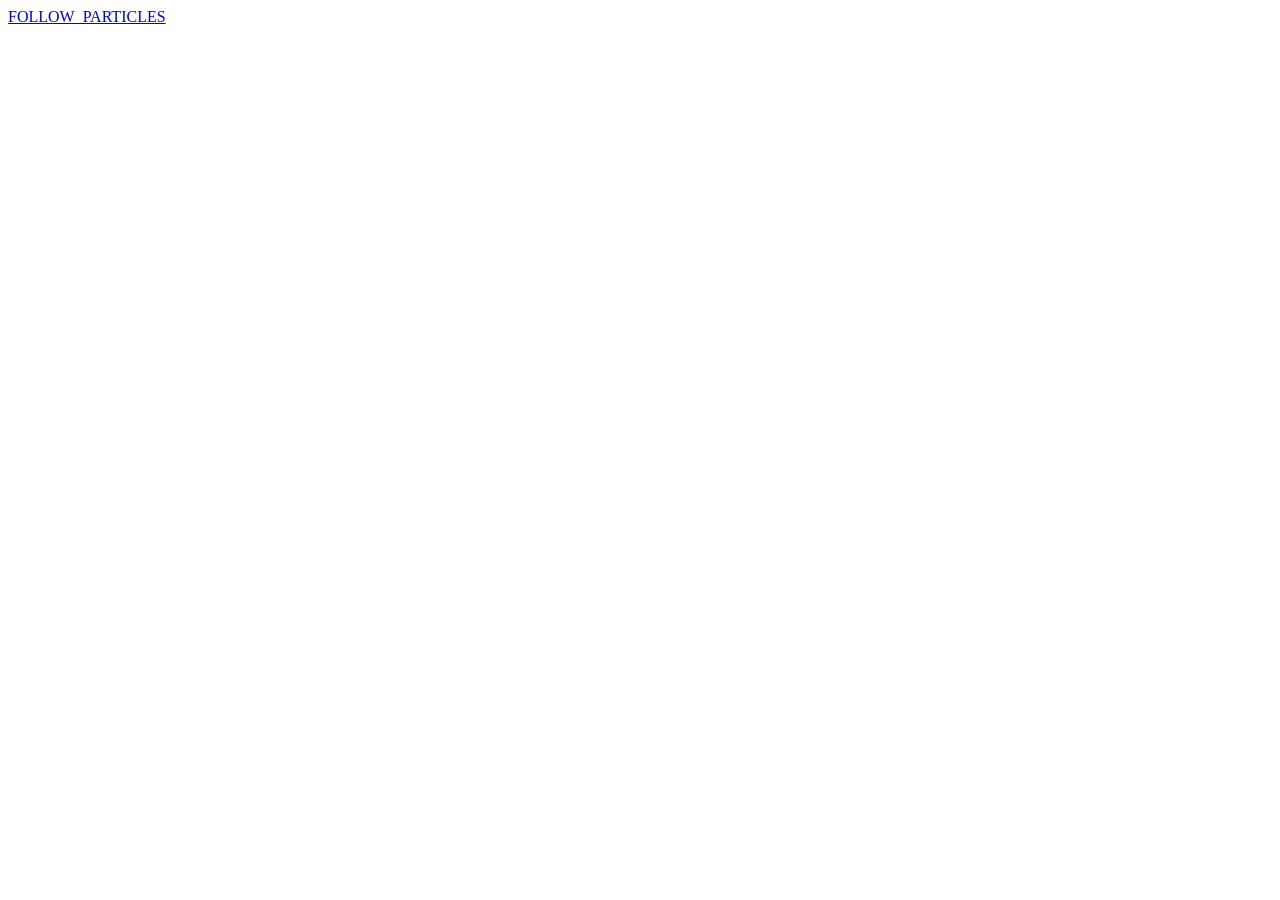
==== index.html @ 09d85169 "commit inicial" ====
<!DOCTYPE html>
<html lang="en">
<head>
    <meta charset="UTF-8">
    <meta name="viewport" content="width=device-width, initial-scale=1.0">
    <link rel="stylesheet" href="style.css">
    <title>CANVAS-EFFECTS</title>
</head>
<body>
    <a href="FOLLOW_PARTICLES/index.html">FOLLOW_PARTICLES</a>
    <script src="script.js"></script>
</body>
</html>
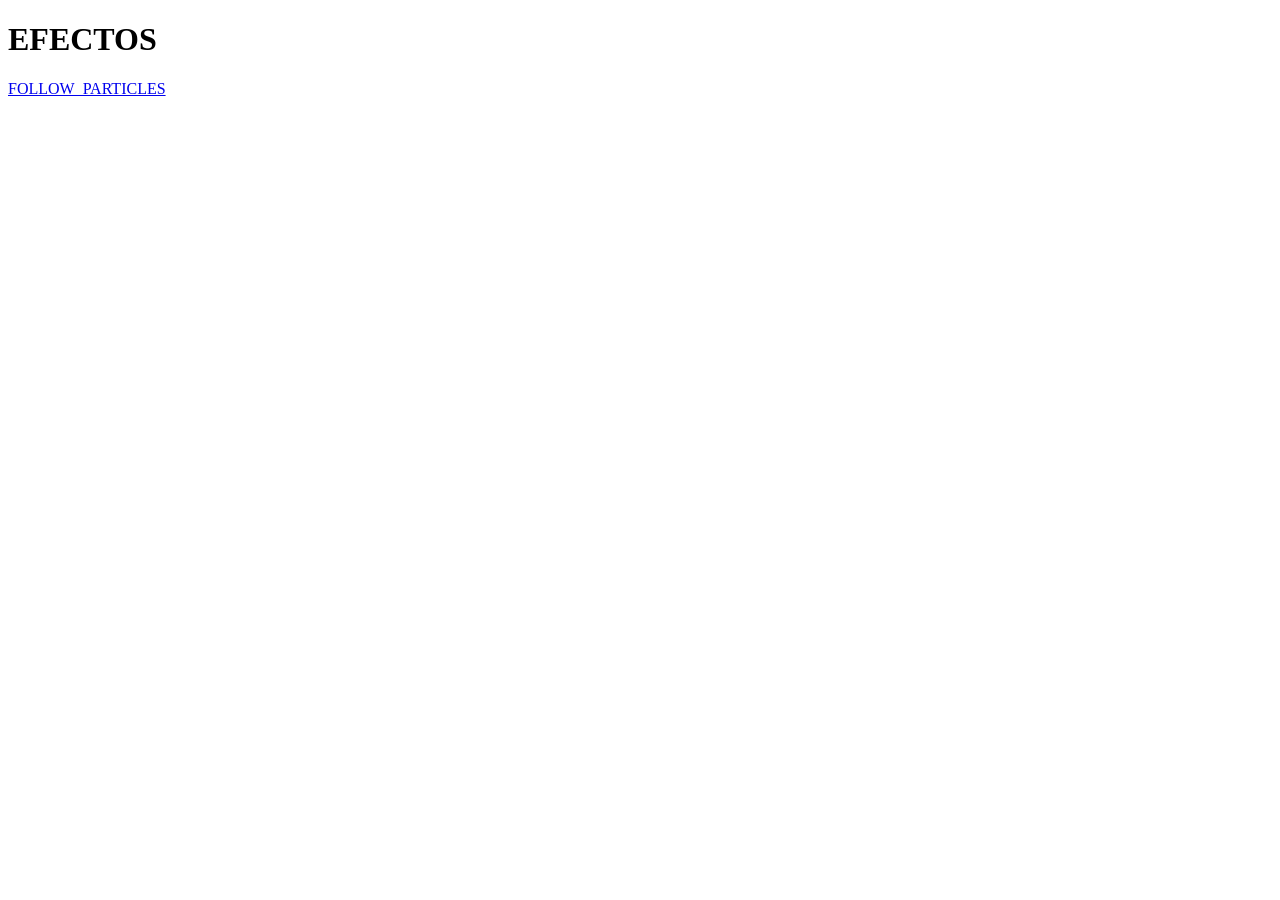
==== commit 6d8f1045: "index" ====
--- a/index.html
+++ b/index.html
@@ -7,6 +7,7 @@
     <title>CANVAS-EFFECTS</title>
 </head>
 <body>
+    <h1>EFECTOS</h1>
     <a href="FOLLOW_PARTICLES/index.html">FOLLOW_PARTICLES</a>
     <script src="script.js"></script>
 </body>
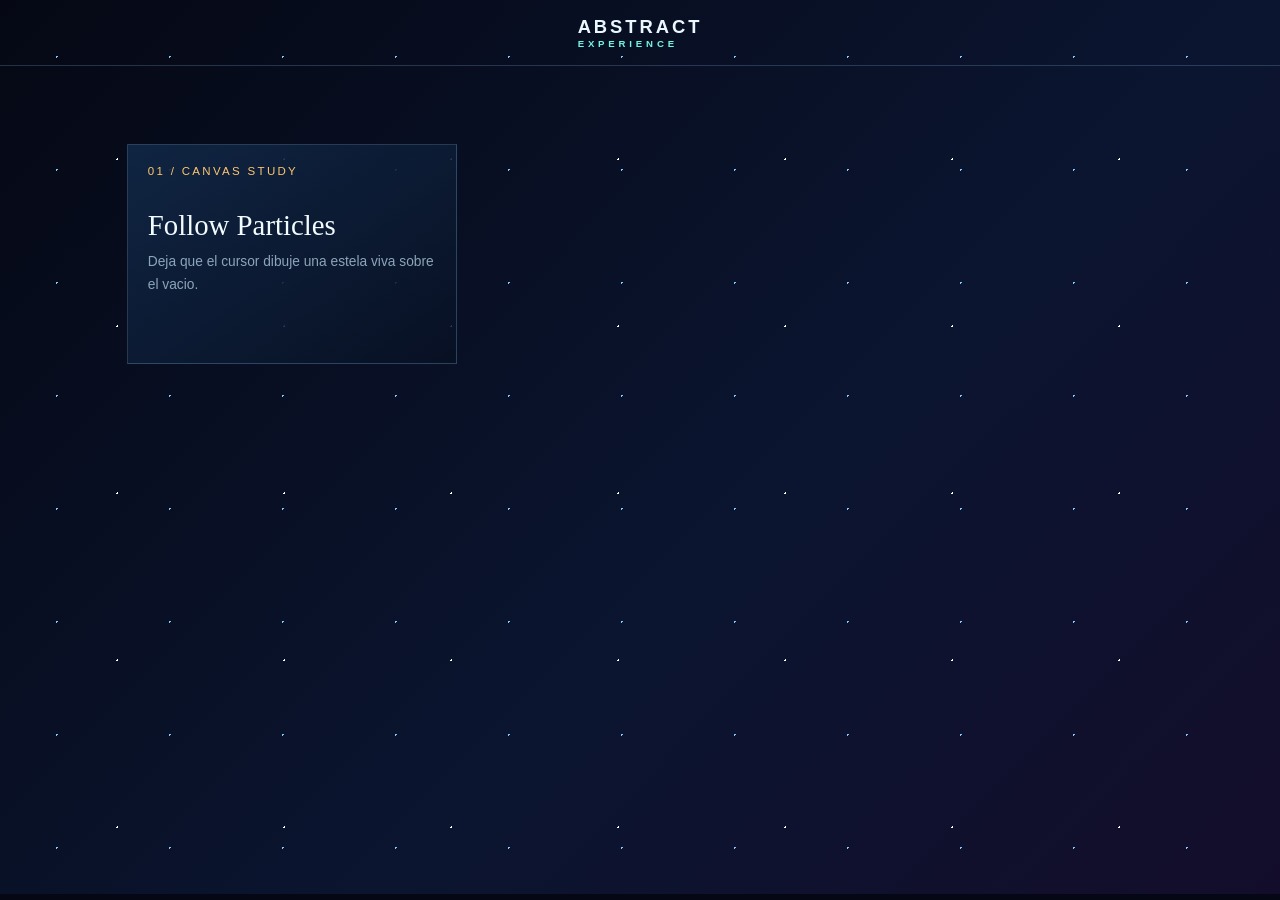
==== commit 76fdd7ed: "sala de juegos" ====
--- a/index.html
+++ b/index.html
@@ -1,14 +1,16 @@
-<!DOCTYPE html>
-<html lang="en">
-<head>
-    <meta charset="UTF-8">
-    <meta name="viewport" content="width=device-width, initial-scale=1.0">
-    <link rel="stylesheet" href="style.css">
-    <title>CANVAS-EFFECTS</title>
-</head>
-<body>
-    <h1>EFECTOS</h1>
-    <a href="FOLLOW_PARTICLES/index.html">FOLLOW_PARTICLES</a>
-    <script src="script.js"></script>
-</body>
-</html>+<!doctype html>
+<html lang="es">
+  <head>
+    <meta charset="UTF-8" />
+    <meta name="viewport" content="width=device-width, initial-scale=1.0" />
+    <title>Abstract Experience | Sala de juegos</title>
+    <link rel="stylesheet" href="styles.css" />
+  </head>
+  <body>
+    <header class="site-header">
+      <div class="brand">ABSTRACT<span>EXPERIENCE</span></div>
+    </header>
+    <main id="app-view" aria-live="polite"></main>
+    <script type="module" src="app.js"></script>
+  </body>
+</html>
--- a/styles.css
+++ b/styles.css
@@ -0,0 +1,125 @@
+:root {
+  --ink: #e9f7ff;
+  --muted: #8ba5b8;
+  --space: #050814;
+  --panel: rgba(12, 24, 45, 0.78);
+  --panel-bright: #102746;
+  --cyan: #72f6e4;
+  --violet: #a98cff;
+  --amber: #ffc66d;
+  --line: rgba(157, 220, 255, 0.2);
+  font-family: "Trebuchet MS", sans-serif;
+  color: var(--ink);
+  background: var(--space);
+}
+
+* {
+  box-sizing: border-box;
+}
+body {
+  margin: 0;
+  min-width: 320px;
+  background-color: var(--space);
+  background-image:
+    radial-gradient(#86c9ff 1px, transparent 1px),
+    radial-gradient(#fff 1px, transparent 1px),
+    linear-gradient(135deg, #050814, #0b1530 58%, #130d2b);
+  background-position:
+    0 0,
+    34px 76px,
+    0 0;
+  background-size:
+    113px 113px,
+    167px 167px,
+    100% 100%;
+}
+a {
+  color: inherit;
+}
+.site-header {
+  align-items: center;
+  border-bottom: 1px solid var(--line);
+  display: flex;
+  justify-content: center;
+  padding: 16px clamp(20px, 6vw, 88px);
+}
+.brand {
+  font-size: 1.15rem;
+  font-weight: 700;
+  letter-spacing: 0.16em;
+  text-decoration: none;
+}
+.brand span {
+  color: var(--cyan);
+  display: block;
+  font-size: 0.6rem;
+  letter-spacing: 0.4em;
+}
+#app-view {
+  height: calc(100vh - 72px);
+  overflow: hidden;
+}
+.view {
+  margin: 0 auto;
+  max-width: 1180px;
+  padding: clamp(28px, 6vh, 64px) clamp(20px, 6vw, 88px);
+}
+.home-view {
+  min-height: calc(100vh - 142px);
+  padding-top: clamp(90px, 15vw, 190px);
+}
+.eyebrow {
+  color: var(--cyan);
+  font-size: 0.68rem;
+  font-weight: 700;
+  letter-spacing: 0.24em;
+  text-transform: uppercase;
+}
+h1,
+h2,
+h3 {
+  font-family: Georgia, "Times New Roman", serif;
+  font-weight: 400;
+}
+h1 {
+  color: #f2fbff;
+  font-size: clamp(3.2rem, 8vw, 8rem);
+  letter-spacing: -0.04em;
+  line-height: 0.88;
+  margin: 16px 0 28px;
+  max-width: 850px;
+  text-shadow: 0 0 35px rgba(114, 246, 228, 0.13);
+}
+h2 {
+  color: #f2fbff;
+  font-size: clamp(2.2rem, 5vw, 4.6rem);
+  letter-spacing: -0.03em;
+  line-height: 1;
+  margin: 12px 0 8px;
+}
+p {
+  color: var(--muted);
+  font-size: 0.96rem;
+  line-height: 1.7;
+  max-width: 620px;
+}
+.actions {
+  display: flex;
+  flex-wrap: wrap;
+  gap: 12px;
+  margin-top: 34px;
+}
+.error-view {
+  padding: 100px 20px;
+  text-align: center;
+}
+@media (max-width: 700px) {
+  #app-view {
+    height: auto;
+    min-height: calc(100vh - 72px);
+    overflow: visible;
+  }
+  .home-view {
+    min-height: auto;
+  }
+}
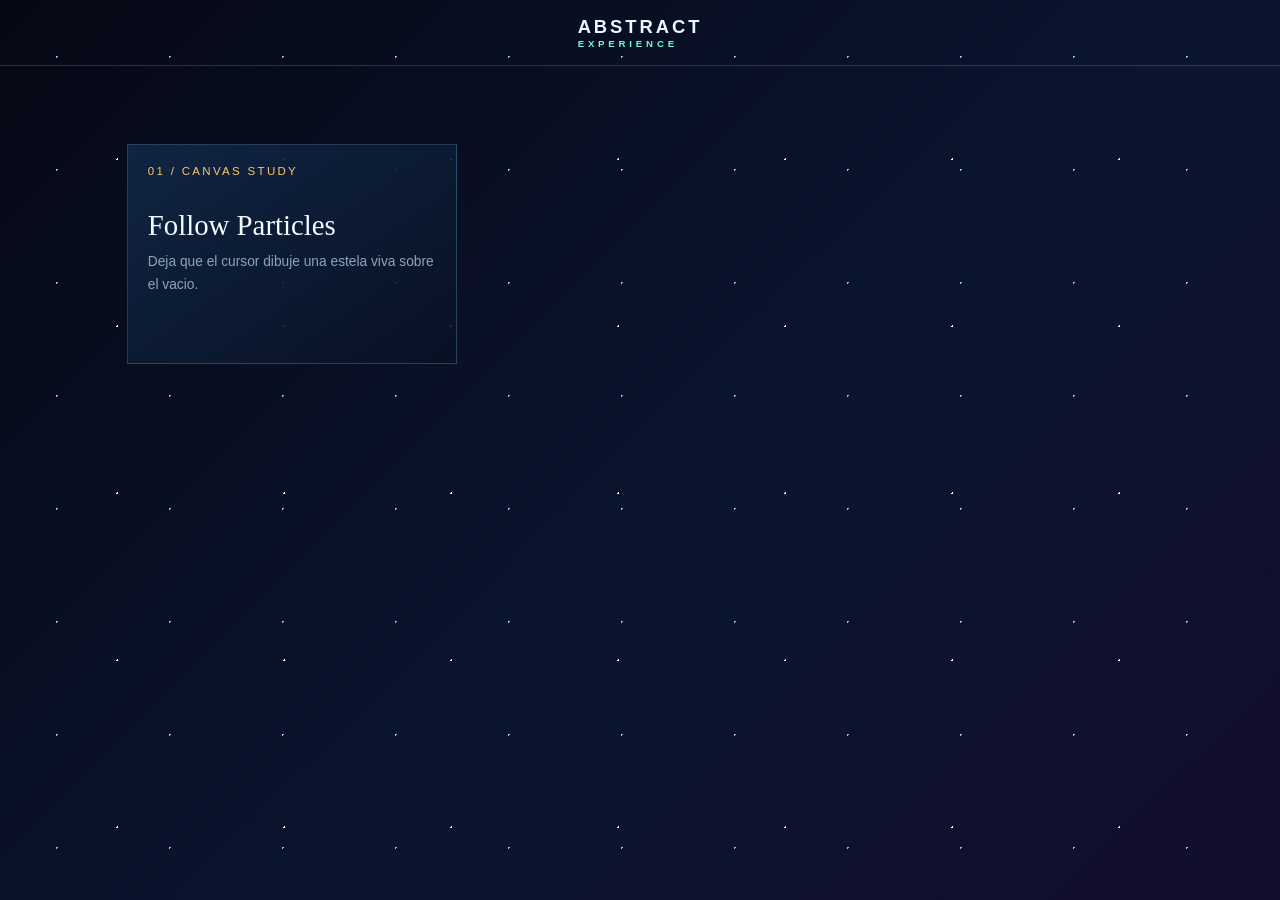
==== commit a9e0749a: "fix: enhance viewport settings and improve body layout styles" ====
--- a/index.html
+++ b/index.html
@@ -2,9 +2,15 @@
 <html lang="es">
   <head>
     <meta charset="UTF-8" />
-    <meta name="viewport" content="width=device-width, initial-scale=1.0" />
-    <title>Abstract Experience | Sala de juegos</title>
+    <meta
+      name="viewport"
+      content="width=device-width, initial-scale=1.0, maximum-scale=1.0"
+    />
+    <meta name="theme-color" content="#060316" />
+    <title>Abstract Experience</title>
     <link rel="stylesheet" href="styles.css" />
+    <link rel="manifest" href="manifest.json" />
+    <link rel="icon" href="assets/pwa-icon.svg" type="image/svg+xml" />
   </head>
   <body>
     <header class="site-header">
--- a/styles.css
+++ b/styles.css
@@ -8,6 +8,7 @@
   --violet: #a98cff;
   --amber: #ffc66d;
   --line: rgba(157, 220, 255, 0.2);
+  overscroll-behavior-y: none;
   font-family: "Trebuchet MS", sans-serif;
   color: var(--ink);
   background: var(--space);
@@ -17,7 +18,11 @@
   box-sizing: border-box;
 }
 body {
+  display: flex;
+  flex-direction: column;
   margin: 0;
+  /* min-height: 100vh; */
+  min-height: 100dvh;
   min-width: 320px;
   background-color: var(--space);
   background-image:
@@ -42,6 +47,8 @@
   display: flex;
   justify-content: center;
   padding: 16px clamp(20px, 6vw, 88px);
+  position: relative;
+  z-index: 1;
 }
 .brand {
   font-size: 1.15rem;
@@ -56,8 +63,7 @@
   letter-spacing: 0.4em;
 }
 #app-view {
-  height: calc(100vh - 72px);
-  overflow: hidden;
+  flex: 1;
 }
 .view {
   margin: 0 auto;
@@ -114,11 +120,6 @@
   text-align: center;
 }
 @media (max-width: 700px) {
-  #app-view {
-    height: auto;
-    min-height: calc(100vh - 72px);
-    overflow: visible;
-  }
   .home-view {
     min-height: auto;
   }
